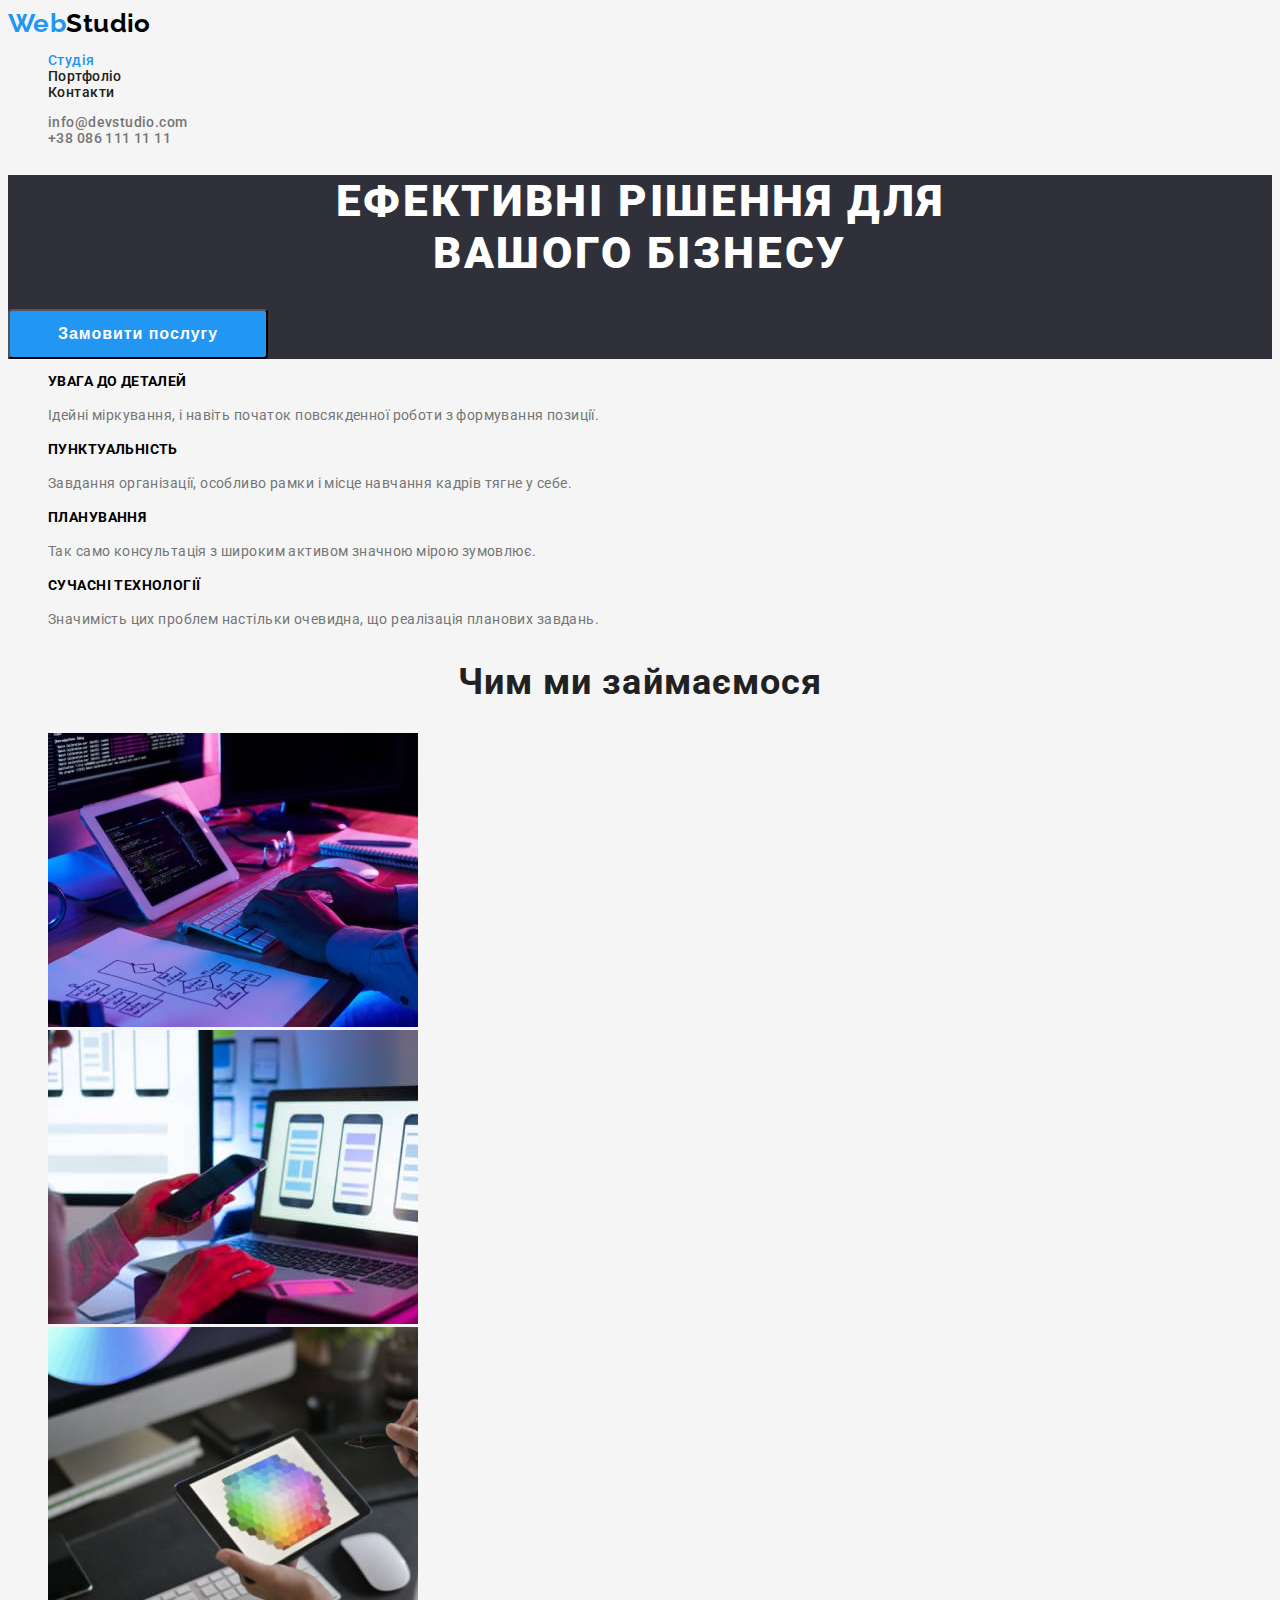
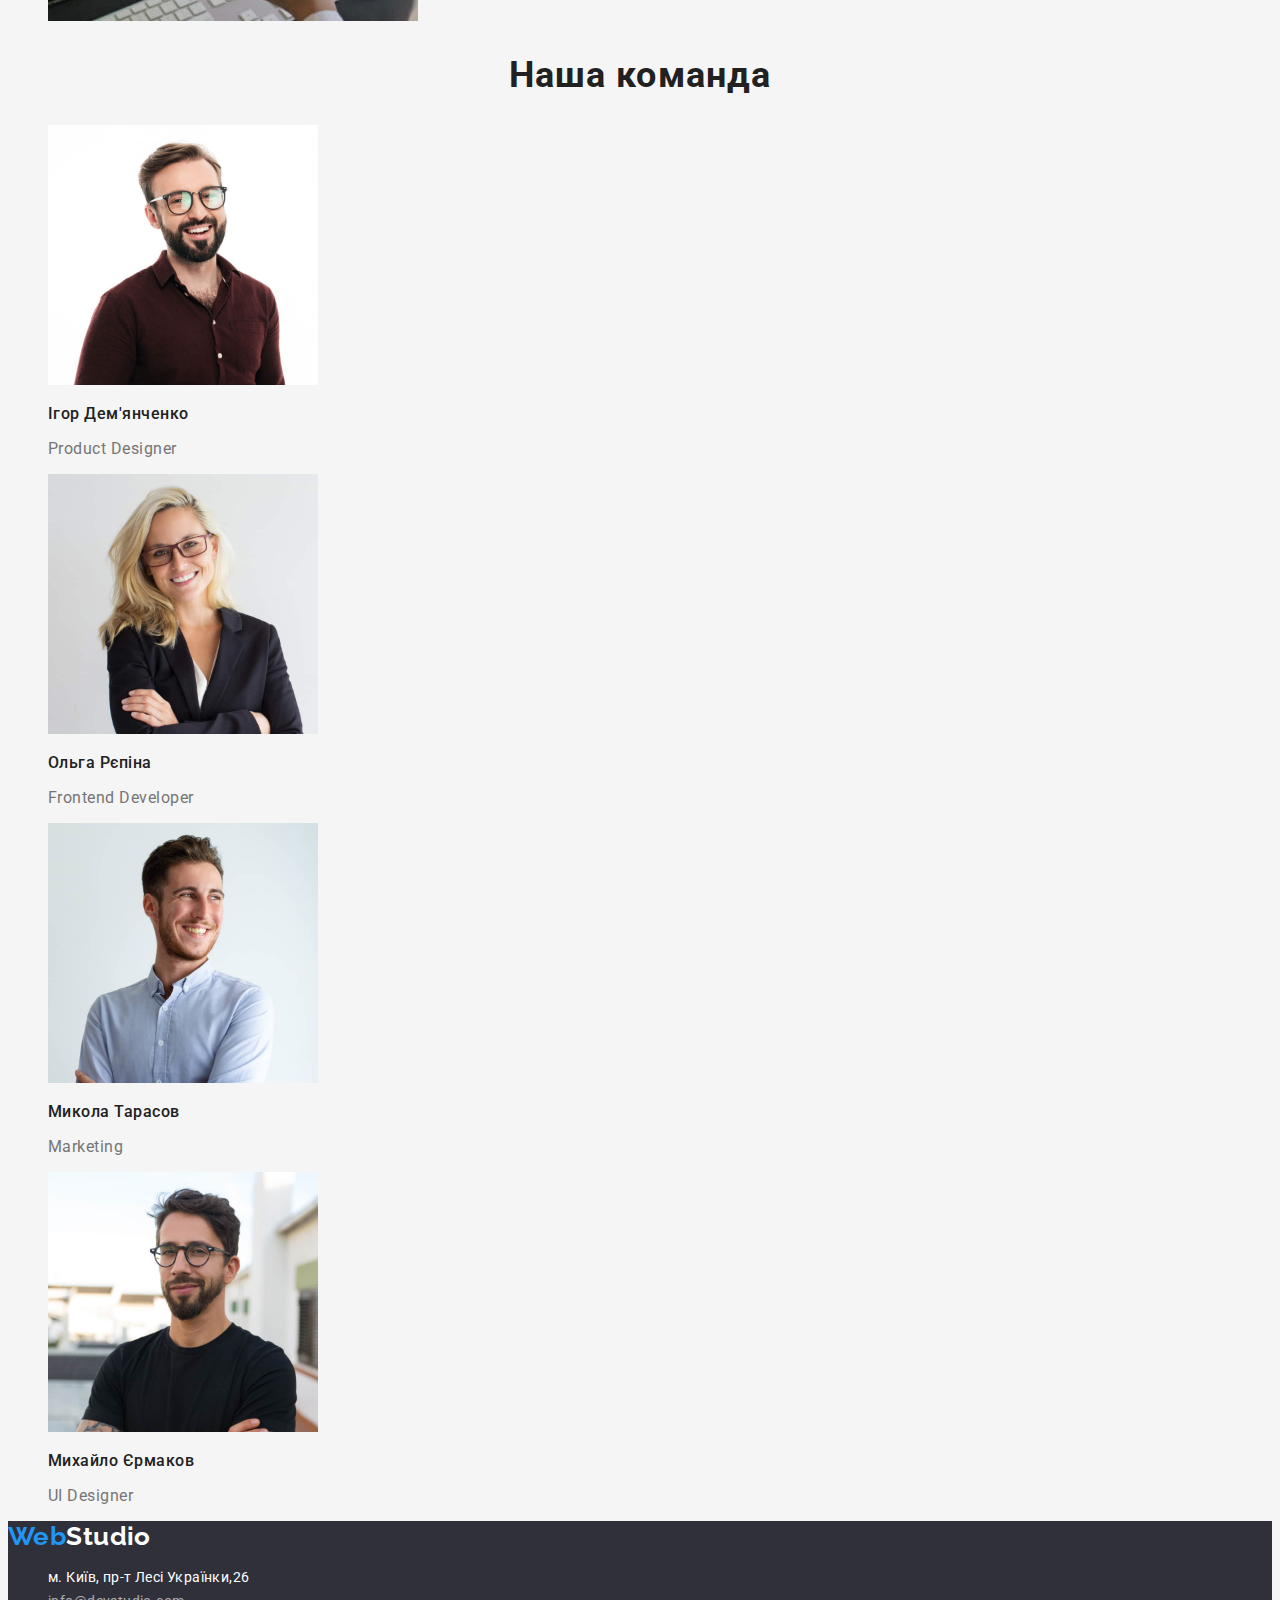
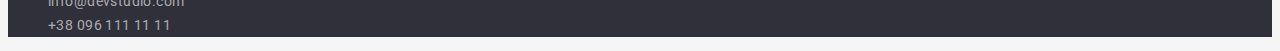
==== index.html @ 9dbc83ac "Add files via upload" ====
<!DOCTYPE html>
<html lang="en">

<head>
    <meta charset="UTF-8">
    <meta http-equiv="X-UA-Compatible" content="IE=edge">
    <meta name="viewport" content="width=device-width, initial-scale=1.0">
    <title>Студія</title>
    <link
        href="https://fonts.googleapis.com/css2?family=Raleway:wght@700&family=Roboto:wght@400;500;700;900&display=swap"
        rel="stylesheet">
    <link rel="stylesheet" href="./css/main.css">
</head>

<body>
    <!--Верхнє блок-меню-->
    <header>
        <a href="./index.html" class="logo"><span class="logotype-web">Web</span><span
                class="logotype-head">Studio</span></a>
        <nav>
            <ul class="header-nav">
                <li><a href="./index.html" class="head-nav current">Студія</a></li>
                <li><a href="./portfolio.html" class="head">Портфоліо</a></li>
                <li><a href="./index.html" class="head">Контакти</a></li>
            </ul>


            <ul class="header-adress">
                <li><a href="mailto:info@devstudio.com" class="adress">info@devstudio.com</a></li>
                <li><a href=" tel:+380861111111" class="adress">+38 086 111 11 11</a></li>
            </ul>
        </nav>
    </header>

    <!--Шапка-->
    <main>
        <section class="title-panel">
            <h1 class="title-panel-content">Ефективні рішення для <br> вашого бізнесу</h1>
            <button type="button" class="title-panel-button">Замовити послугу</button>
        </section>

        <!--Особливості-->
        <h2 hidden>Особливості</h2>
        <section class="features">
            <ul class="features-list">
                <li>
                    <h2 class="features-list-title">Увага до деталей</h2>
                    <p class="features-list-content">Ідейні міркування, і навіть початок повсякденної роботи з
                        формування позиції.</p>
                </li>
                <li>
                    <h2 class="features-list-title">Пунктуальність</h2>
                    <p class="features-list-content">Завдання організації, особливо рамки і місце навчання кадрів тягне
                        у себе.</p>
                </li>
                <li>
                    <h2 class="features-list-title">Планування</h2>
                    <p class="features-list-content">Так само консультація з широким активом значною мірою зумовлює.</p>
                </li>
                <li>
                    <h2 class="features-list-title">Сучасні технології</h2>
                    <p class="features-list-content">Значимість цих проблем настільки очевидна, що реалізація планових
                        завдань.</p>
                </li>
            </ul>
        </section>

        <!--Чим ми займаємося-->
        <section class="worksheets">
            <h2 class="worksheets-title">Чим ми займаємося</h2>
            <ul class="worksheets-list">
                <li class="workshets-examples"><img src="./images/main1.jpg"
                        alt="Людина набирає код на клавіатурі планшету" width="370" height="294">
                </li>
                <li class="workshets-examples"><img src="./images/main2.jpg"
                        alt="Людина розглядає макети інтернет-стрічок для телефону і тримає в руках смартфон"
                        width="370" height="294"></li>
                <li class="workshets-examples"><img src="./images/main3.jpg"
                        alt="Людина обирає колір в кольоровій палітрі на графічному планшеті" width="370" height="294">
                </li>
            </ul>
        </section>

        <!--Наша команда-->
        <section class="devteam">
            <h2 class="devteam-title">Наша команда</h2>
            <ul class="devteam-list">
                <li>
                    <img src="./images/devteam1.jpg"
                        alt="Чоловік в очках, одягнутий в сорочку темно-вишневого кольору, широко посміхається "
                        width="270" height="260">
                    <h3 class="devteam-subtitle">Ігор Дем'янченко</h3>
                    <p class="devteam-content">Product Designer</p>
                </li>
                <li>
                    <img src="./images/devteam2.jpg"
                        alt="Білокура жінка в очках та діловому костюмі посміхається в камеру, склавши руки" width="270"
                        height="260">
                    <h3 class="devteam-subtitle">Ольга Рєпіна</h3>
                    <p class="devteam-content">Frontend Developer</p>
                </li>
                <li>
                    <img src="./images/devteam3.jpg" alt="Молодий чоловік посміхається, дивлячись вбік" width="270"
                        height="260">
                    <h3 class="devteam-subtitle">Микола Тарасов</h3>
                    <p class="devteam-content">Marketing</p>
                </li>
                <li>
                    <img src="./images/devteam4.jpg" alt="Чоловік в очках стримано посміхається, дивлячись у камеру"
                        width="270" height="260">
                    <h3 class="devteam-subtitle">Михайло Єрмаков</h3>
                    <p class="devteam-content">UI Designer</p>
                </li>
            </ul>
        </section>
    </main>

    <!--Нижнє блок-меню-->
    <footer class="footer-nav">
        <a href="./index.html" class="logo"><span class="logotype-web">Web</span><span
                class="logotype-footer">Studio</span></a>
        <address>
            <ul class="list">
                <li><a href="#" class="address">м. Київ, пр-т Лесі Українки,26</li></a>
                <li><a href="mailto:info@devstudio.com" class="address-mailtel">info@devstudio.com</a></li>
                <li><a href="tel:+380961111111" class="address-mailtel">+38 096 111 11 11</a></li>
            </ul>
        </address>
    </footer>


</body>


</html>
---- css/main.css ----
/*  
    Кольори тексту:
        1) Основний колір: #000000;
        2) Додатковий колір: #2196F3;
        3) Акцентний колір: #757575;
        4) Третичний колір: #FFFFFF;
        5) Колір навігації: rgba(255, 255, 255, 0.6)
        6) КОЛІР КНОПКИ НА ПОРТФОЛІО: rgba(245, 244, 250, 1);

*/

:root {
  --main-color: #000000;
  --brand-color: #2196f3;
  --accent-color: #757575;
  --footer-nav-color: rgba(255, 255, 255, 0.6);
  --main-background-color: #f5f5f5;
  --additional-background-color-white: #f5f4fa;
  --additional-background-color-black: #2f303a;
  --main-white-color: #ffffff;
  --main-color-hover: #2196f3;
  --additional-text-color: #212121;
  --order-hover-background: #fbff23;
}

/*Основні стилі*/

body {
  font-family: "Roboto", sans-serif;
  font-size: 14px;
  letter-spacing: 0.03em;

  color: var(--accent-color);
  background-color: var(--main-background-color);
}

a {
  text-decoration: none;
}

ul {
  list-style: none;
}

/*Верхнє блок-меню*/

.logo {
  font-family: "Raleway", sans-serif;
  font-weight: 700;
  font-size: 26px;
}

.logotype-web {
  color: var(--brand-color);
}

.logotype-head {
  color: var(--main-color);
}

.logotype-footer {
  color: var(--main-white-color);
}

.header-nav {
  font-weight: 500;
  font-size: 14px;
}

.header-nav .head-nav.current {
  color: var(--brand-color);
}

.header-nav .head {
  color: var(--additional-text-color);
}

.header-nav .head:hover {
  color: var(--main-color-hover);
}

.header-adress .adress {
  font-weight: 500;
  font-size: 14px;

  color: var(--accent-color);
}

.header-adress .adress:hover {
  color: var(--main-color-hover);
}

/*Шапка*/

.title-panel {
  background-color: var(--additional-background-color-black);
}

.title-panel .title-panel-content {
  font-weight: 900;
  font-size: 44px;
  text-align: center;
  letter-spacing: 0.06em;
  text-transform: uppercase;

  color: var(--main-white-color);
}

.title-panel .title-panel-button {
  width: 260px;
  height: 50px;
  font-weight: 700;
  font-size: 16px;
  align-items: center;
  text-align: center;
  letter-spacing: 0.06em;
  border-radius: 4px;

  color: var(--main-white-color);
  background-color: var(--brand-color);
}

.title-panel .title-panel-button:hover {
  background-color: var(--order-hover-background);
  color: var(--brand-color);

  cursor: pointer;
}

/* Особливості */

.features .features-list .features-list-title {
  font-style: normal;
  font-weight: 700;
  font-size: 14px;
  line-height: 16px;
  letter-spacing: 0.03em;
  text-transform: uppercase;

  color: var(--main-color);
}

.features .features-list .features-list-content {
  font-style: normal;
  font-weight: 400;
  font-size: 14px;
  line-height: 24px;
  letter-spacing: 0.03em;

  color: var(--accent-color);
}

/* Чим ми займаємося */

.worksheets-title {
  font-style: normal;
  font-weight: 700;
  font-size: 36px;
  line-height: 42px;
  text-align: center;
  letter-spacing: 0.03em;

  color: var(--additional-text-color);
}

/* Наша команда */

.devteam-title {
  font-style: normal;
  font-weight: 700;
  font-size: 36px;
  line-height: 42px;
  text-align: center;
  letter-spacing: 0.03em;

  color: var(--additional-text-color);
}

.devteam-list .devteam-subtitle {
  font-weight: 500;
  font-size: 16px;
  line-height: 19px;
  letter-spacing: 0.03em;

  color: var(--additional-text-color);
}

.devteam-list .devteam-content {
  font-weight: 400;
  font-size: 16px;
  line-height: 19px;
  letter-spacing: 0.03em;

  color: var(--accent-color);
}

/* Футер */
.footer-nav {
  background-color: var(--additional-background-color-black);
}

.address {
  font-style: normal;
  font-weight: 400;
  font-size: 14px;
  line-height: 24px;
  letter-spacing: 0.03em;

  color: var(--main-white-color);
}

.address:hover {
  color: var(--brand-color);
}

.address-mailtel {
  font-style: normal;
  font-weight: 400;
  font-size: 14px;
  line-height: 24px;
  letter-spacing: 0.03em;

  color: var(--footer-nav-color);
}

.address-mailtel:hover {
  color: var(--brand-color);
}
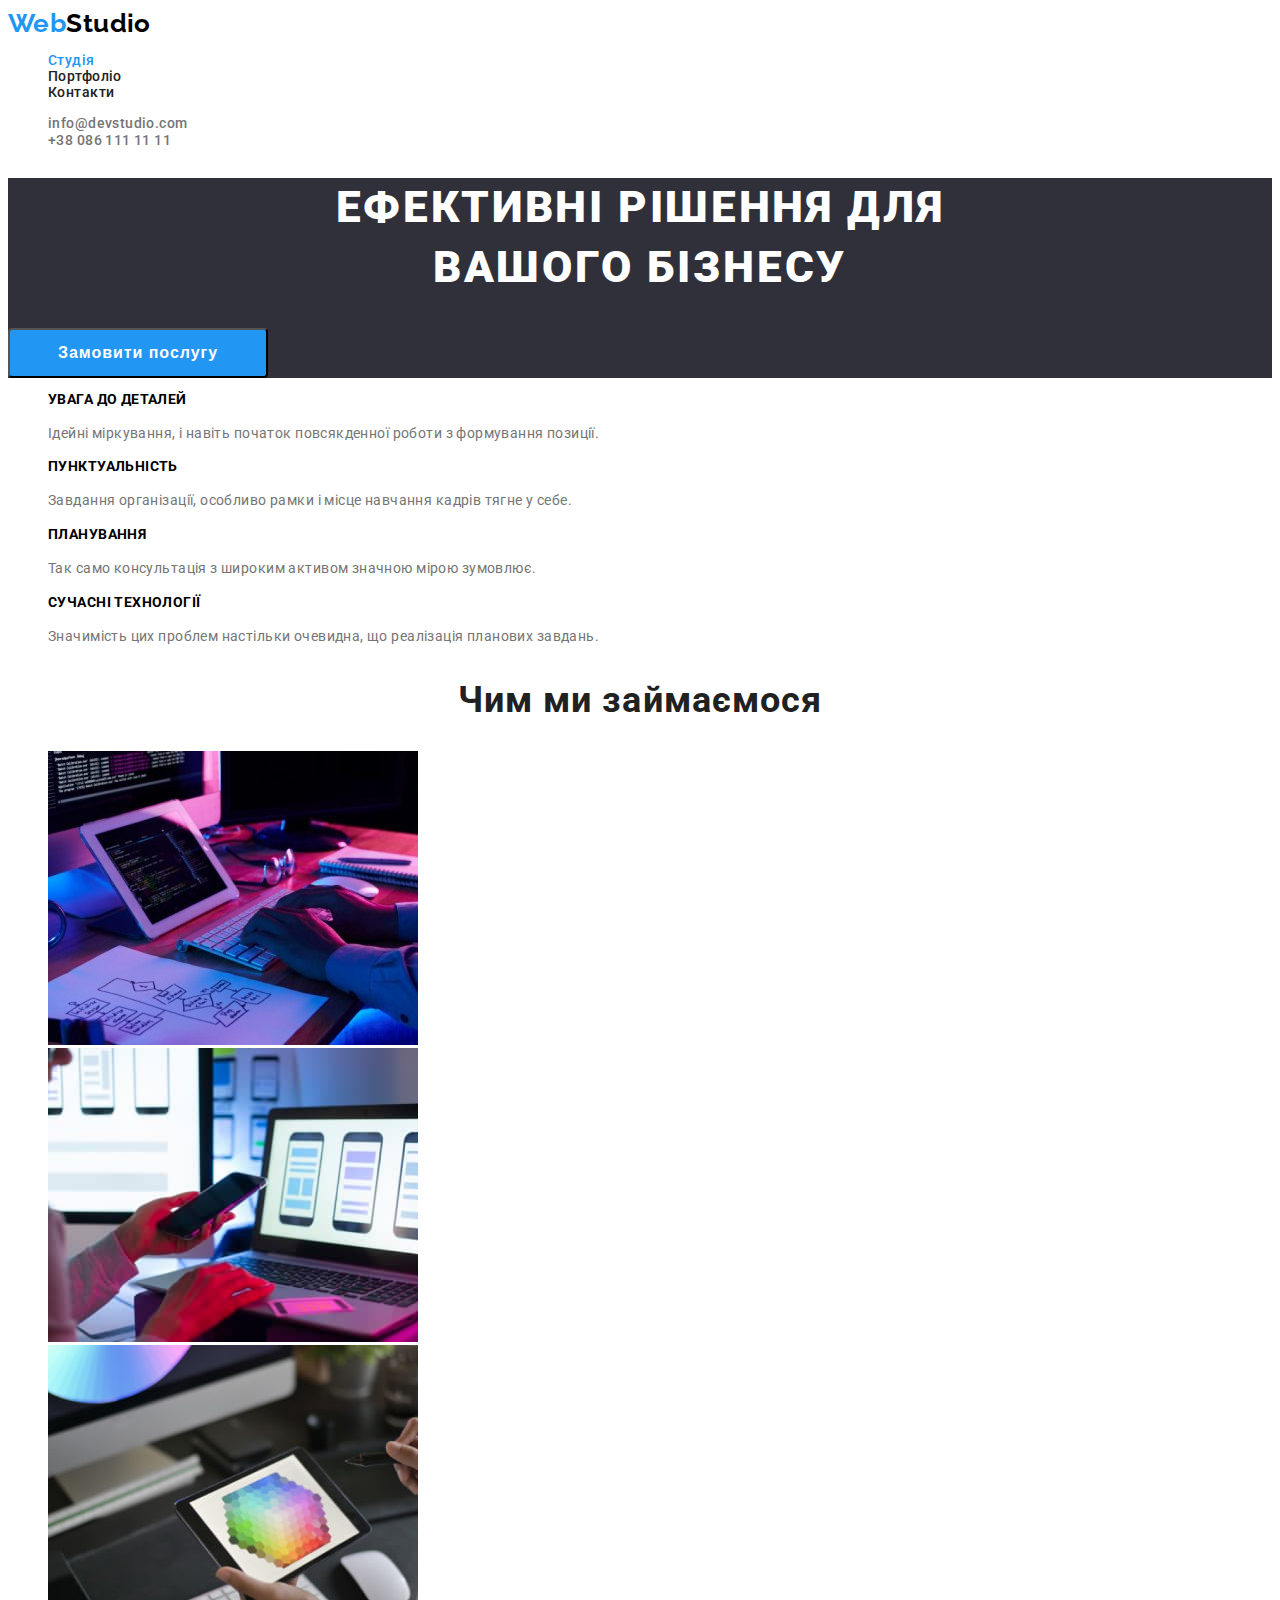
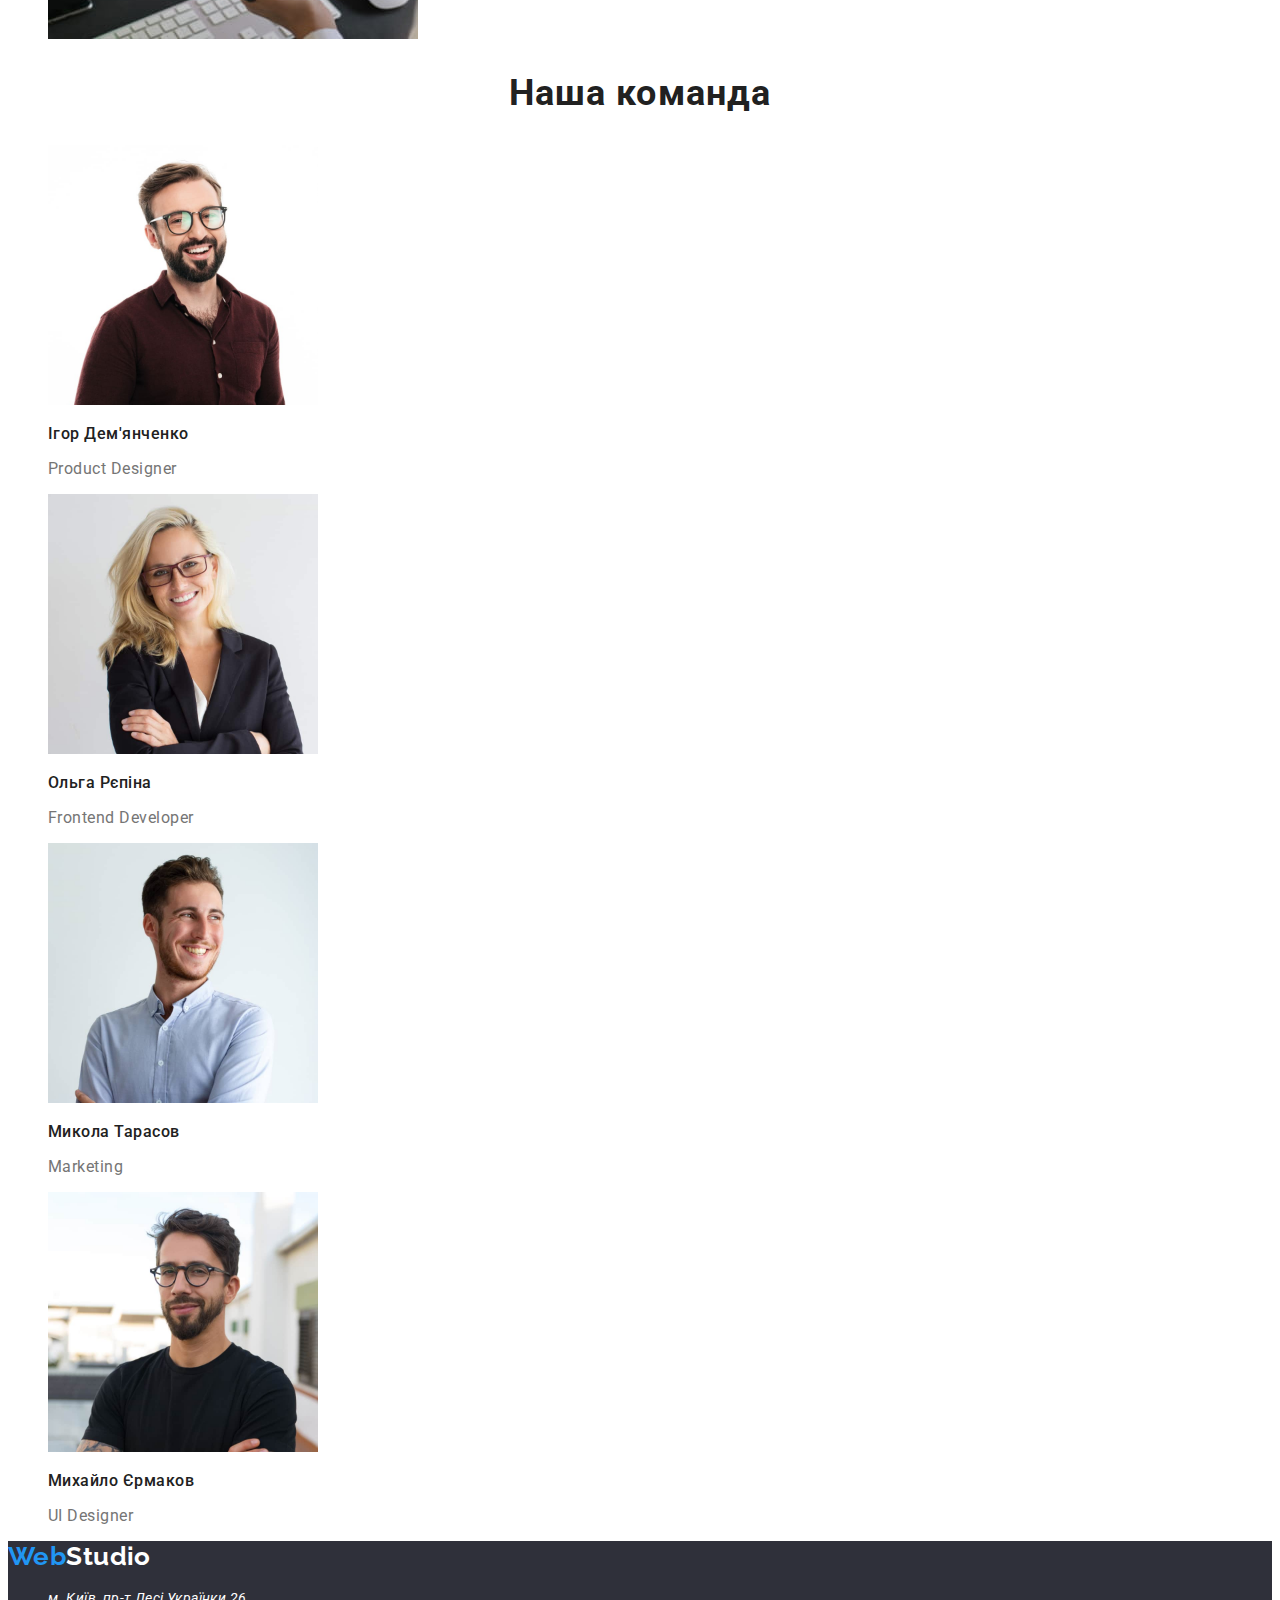
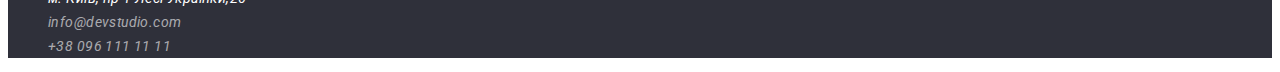
==== commit 83cd2814: "Add files via upload" ====
--- a/index.html
+++ b/index.html
@@ -25,9 +25,9 @@
             </ul>
 
 
-            <ul class="header-adress">
-                <li><a href="mailto:info@devstudio.com" class="adress">info@devstudio.com</a></li>
-                <li><a href=" tel:+380861111111" class="adress">+38 086 111 11 11</a></li>
+            <ul class="header-address">
+                <li><a href="mailto:info@devstudio.com" class="address">info@devstudio.com</a></li>
+                <li><a href="tel:+380861111111" class="address">+38 086 111 11 11</a></li>
             </ul>
         </nav>
     </header>
@@ -121,7 +121,7 @@
                 class="logotype-footer">Studio</span></a>
         <address>
             <ul class="list">
-                <li><a href="#" class="address">м. Київ, пр-т Лесі Українки,26</li></a>
+                <li><a href="#" class="address">м. Київ, пр-т Лесі Українки,26</a></li>
                 <li><a href="mailto:info@devstudio.com" class="address-mailtel">info@devstudio.com</a></li>
                 <li><a href="tel:+380961111111" class="address-mailtel">+38 096 111 11 11</a></li>
             </ul>
--- a/css/main.css
+++ b/css/main.css
@@ -31,7 +31,7 @@
   letter-spacing: 0.03em;
 
   color: var(--accent-color);
-  background-color: var(--main-background-color);
+  background-color: var(--main-white-color);
 }
 
 a {
@@ -48,6 +48,7 @@
   font-family: "Raleway", sans-serif;
   font-weight: 700;
   font-size: 26px;
+  line-height: 1.2;
 }
 
 .logotype-web {
@@ -65,6 +66,7 @@
 .header-nav {
   font-weight: 500;
   font-size: 14px;
+  line-height: 1.14;
 }
 
 .header-nav .head-nav.current {
@@ -75,18 +77,21 @@
   color: var(--additional-text-color);
 }
 
-.header-nav .head:hover {
+.header-nav .head:hover,
+.header-nav .head:focus {
   color: var(--main-color-hover);
 }
 
-.header-adress .adress {
+.header-address .address {
   font-weight: 500;
   font-size: 14px;
-
-  color: var(--accent-color);
-}
-
-.header-adress .adress:hover {
+  line-height: 1.14;
+
+  color: var(--accent-color);
+}
+
+.header-address .address:hover,
+.header-address .address:focus {
   color: var(--main-color-hover);
 }
 
@@ -100,6 +105,7 @@
   font-weight: 900;
   font-size: 44px;
   text-align: center;
+  line-height: 1.36;
   letter-spacing: 0.06em;
   text-transform: uppercase;
 
@@ -113,6 +119,7 @@
   font-size: 16px;
   align-items: center;
   text-align: center;
+  line-height: 1.88;
   letter-spacing: 0.06em;
   border-radius: 4px;
 
@@ -120,7 +127,8 @@
   background-color: var(--brand-color);
 }
 
-.title-panel .title-panel-button:hover {
+.title-panel .title-panel-button:hover,
+.title-panel .title-panel-button:focus {
   background-color: var(--order-hover-background);
   color: var(--brand-color);
 
@@ -133,7 +141,7 @@
   font-style: normal;
   font-weight: 700;
   font-size: 14px;
-  line-height: 16px;
+  line-height: 1.14;
   letter-spacing: 0.03em;
   text-transform: uppercase;
 
@@ -144,7 +152,7 @@
   font-style: normal;
   font-weight: 400;
   font-size: 14px;
-  line-height: 24px;
+  line-height: 1.71;
   letter-spacing: 0.03em;
 
   color: var(--accent-color);
@@ -153,10 +161,9 @@
 /* Чим ми займаємося */
 
 .worksheets-title {
-  font-style: normal;
   font-weight: 700;
   font-size: 36px;
-  line-height: 42px;
+  line-height: 1.17;
   text-align: center;
   letter-spacing: 0.03em;
 
@@ -166,10 +173,9 @@
 /* Наша команда */
 
 .devteam-title {
-  font-style: normal;
   font-weight: 700;
   font-size: 36px;
-  line-height: 42px;
+  line-height: 1.19;
   text-align: center;
   letter-spacing: 0.03em;
 
@@ -200,7 +206,6 @@
 }
 
 .address {
-  font-style: normal;
   font-weight: 400;
   font-size: 14px;
   line-height: 24px;
@@ -209,12 +214,12 @@
   color: var(--main-white-color);
 }
 
-.address:hover {
+.address:hover,
+.address:focus {
   color: var(--brand-color);
 }
 
 .address-mailtel {
-  font-style: normal;
   font-weight: 400;
   font-size: 14px;
   line-height: 24px;
@@ -223,6 +228,7 @@
   color: var(--footer-nav-color);
 }
 
-.address-mailtel:hover {
-  color: var(--brand-color);
-}
+.address-mailtel:hover,
+.address-mailtel:focus {
+  color: var(--brand-color);
+}
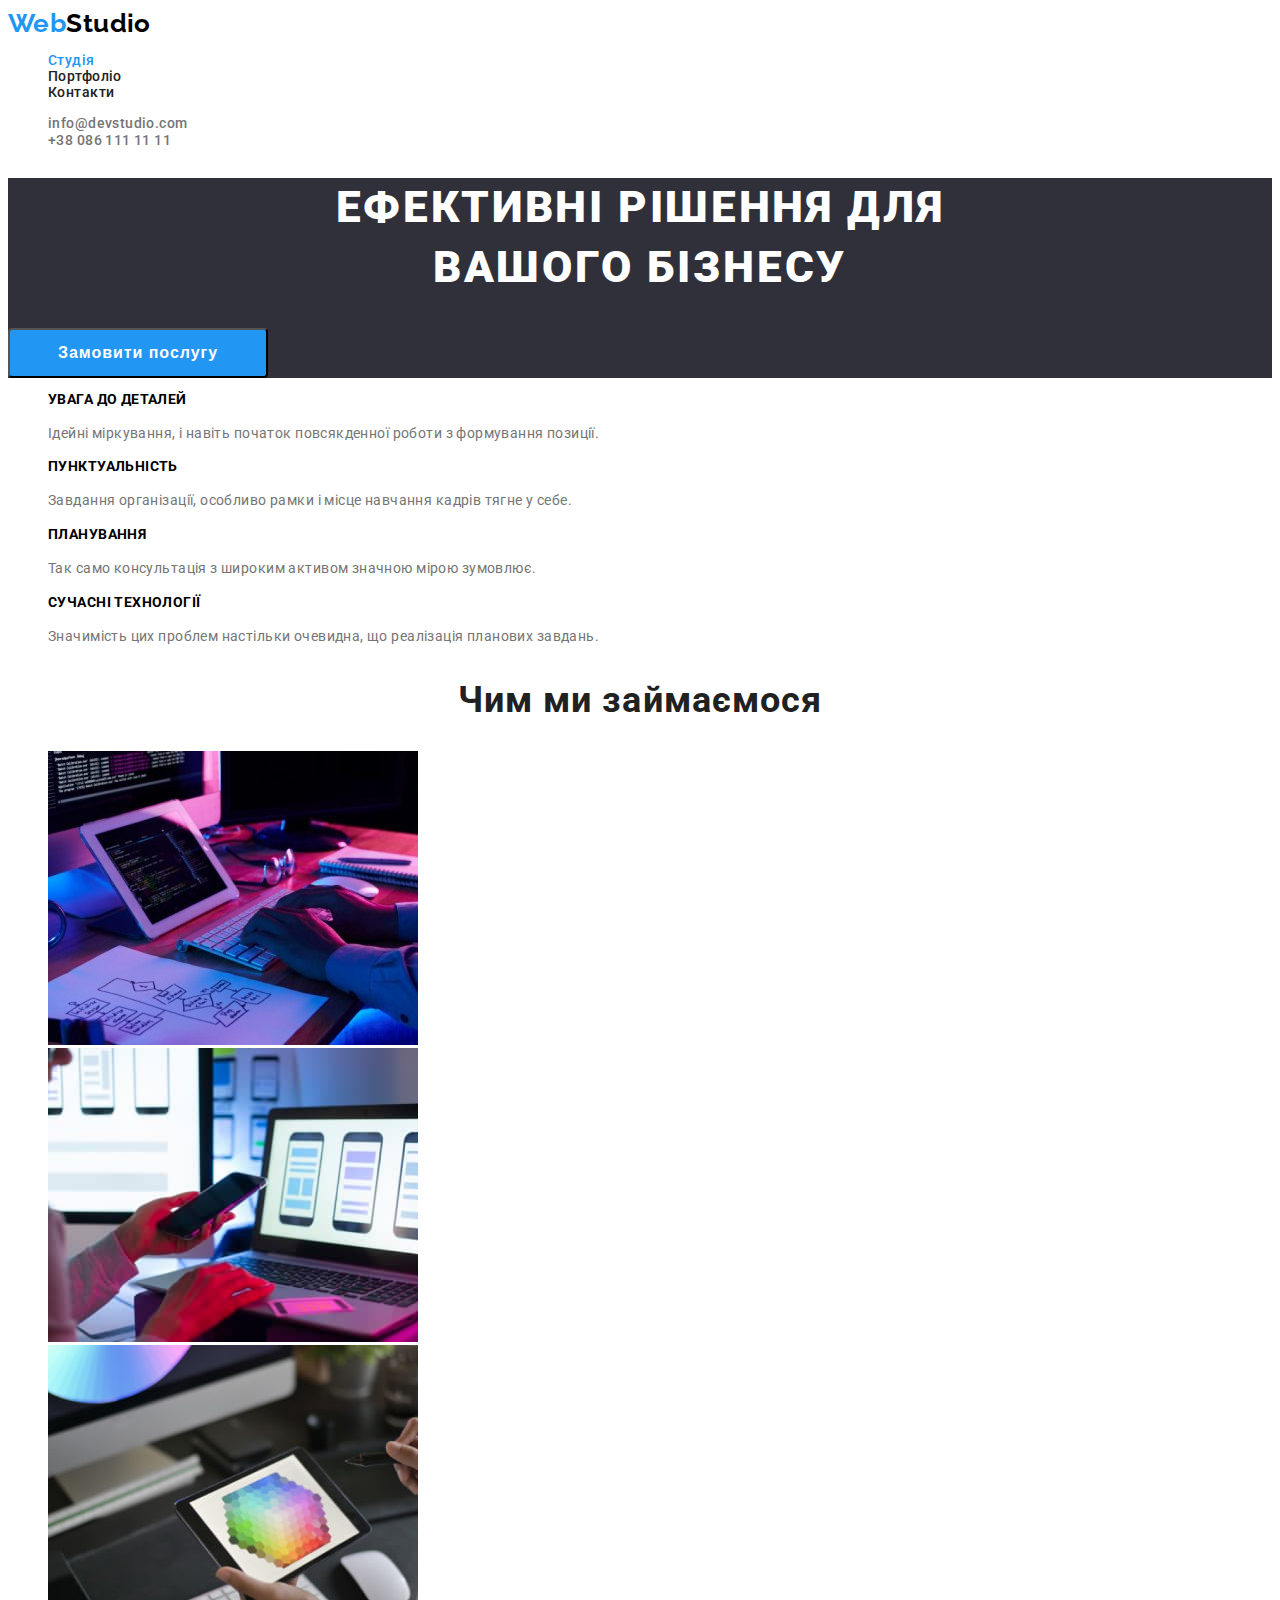
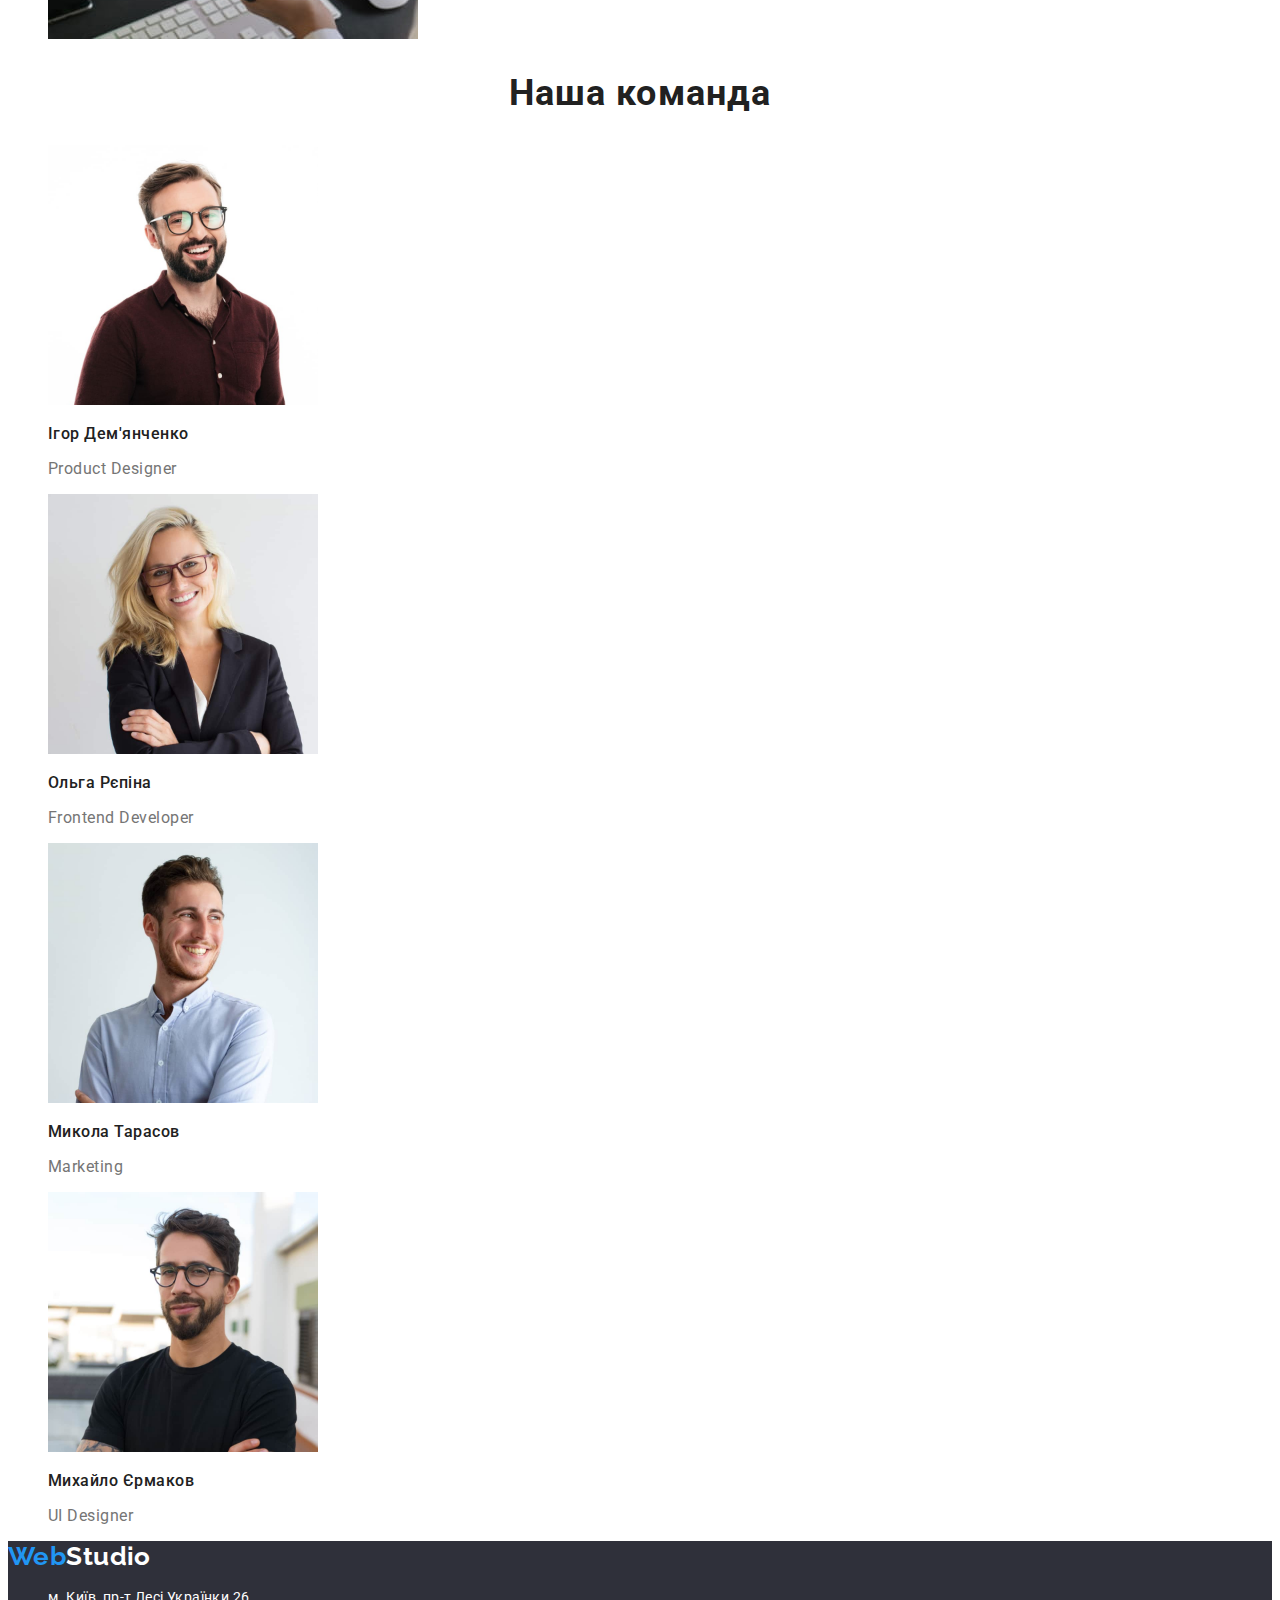
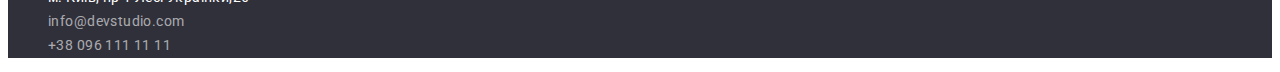
==== commit 9445f302: "Add files via upload" ====
--- a/index.html
+++ b/index.html
@@ -9,7 +9,7 @@
     <link
         href="https://fonts.googleapis.com/css2?family=Raleway:wght@700&family=Roboto:wght@400;500;700;900&display=swap"
         rel="stylesheet">
-    <link rel="stylesheet" href="./css/main.css">
+    <link rel="stylesheet" href="./css/styles.css">
 </head>
 
 <body>
@@ -21,22 +21,22 @@
             <ul class="header-nav">
                 <li><a href="./index.html" class="head-nav current">Студія</a></li>
                 <li><a href="./portfolio.html" class="head">Портфоліо</a></li>
-                <li><a href="./index.html" class="head">Контакти</a></li>
-            </ul>
-
-
-            <ul class="header-address">
-                <li><a href="mailto:info@devstudio.com" class="address">info@devstudio.com</a></li>
-                <li><a href="tel:+380861111111" class="address">+38 086 111 11 11</a></li>
+                <li><a href="#" class="head">Контакти</a></li>
             </ul>
         </nav>
+
+        <ul class="header-address">
+            <li><a href="mailto:info@devstudio.com" class="address">info@devstudio.com</a></li>
+            <li><a href="tel:+380861111111" class="address">+38 086 111 11 11</a></li>
+        </ul>
+
     </header>
 
     <!--Шапка-->
     <main>
-        <section class="title-panel">
-            <h1 class="title-panel-content">Ефективні рішення для <br> вашого бізнесу</h1>
-            <button type="button" class="title-panel-button">Замовити послугу</button>
+        <section class="main-panel">
+            <h1 class="main-panel-title">Ефективні рішення для <br> вашого бізнесу</h1>
+            <button type="button" class="main-panel-button">Замовити послугу</button>
         </section>
 
         <!--Особливості-->
--- a/css/styles.css
+++ b/css/styles.css
@@ -0,0 +1,269 @@
+/*  
+    Кольори тексту:
+        1) Основний колір: #000000;
+        2) Додатковий колір: #2196F3;
+        3) Акцентний колір: #757575;
+        4) Третичний колір: #FFFFFF;
+        5) Колір навігації: rgba(255, 255, 255, 0.6)
+        6) КОЛІР КНОПКИ НА ПОРТФОЛІО: rgba(245, 244, 250, 1);
+
+*/
+
+:root {
+  --main-color: #000000;
+  --brand-color: #2196f3;
+  --accent-color: #757575;
+  --footer-nav-color: rgba(255, 255, 255, 0.6);
+  --main-background-color: #f5f5f5;
+  --additional-background-color-white: #f5f4fa;
+  --additional-background-color-black: #2f303a;
+  --main-white-color: #ffffff;
+  --main-color-hover: #2196f3;
+  --additional-text-color: #212121;
+}
+
+/*Основні стилі*/
+
+body {
+  font-family: "Roboto", sans-serif;
+  font-size: 14px;
+  letter-spacing: 0.03em;
+
+  color: var(--accent-color);
+  background-color: var(--main-white-color);
+}
+
+a {
+  text-decoration: none;
+}
+
+ul {
+  list-style: none;
+}
+
+/*Верхнє блок-меню*/
+
+.logo {
+  font-family: "Raleway", sans-serif;
+  font-weight: 700;
+  font-size: 26px;
+  line-height: 1.2;
+}
+
+.logotype-web {
+  color: var(--brand-color);
+}
+
+.logotype-head {
+  color: var(--main-color);
+}
+
+.logotype-footer {
+  color: var(--main-white-color);
+}
+
+.header-nav {
+  font-weight: 500;
+  font-size: 14px;
+  line-height: 1.14;
+}
+
+.header-nav .head-nav.current {
+  color: var(--brand-color);
+}
+
+.header-nav .head {
+  color: var(--additional-text-color);
+}
+
+.header-nav .head:hover,
+.header-nav .head:focus {
+  color: var(--main-color-hover);
+}
+
+.header-address .address {
+  font-weight: 500;
+  font-size: 14px;
+  line-height: 1.14;
+
+  color: var(--accent-color);
+}
+
+.header-address .address:hover,
+.header-address .address:focus {
+  color: var(--main-color-hover);
+}
+
+/* Панель фільтрів */
+
+.filter-button {
+  color: var(--additional-text-color);
+  background-color: var(--additional-background-color-white);
+
+  font-family: inherit;
+  font-weight: 500;
+  font-size: 16px;
+  line-height: 1.63;
+  border-radius: 4px;
+}
+
+.filter-button:hover,
+.filter-button:focus {
+  color: var(--main-white-color);
+  background-color: var(--brand-color);
+  cursor: pointer;
+}
+
+/* Приклади робіт */
+
+.filter-examples h2 {
+  font-weight: 700;
+  font-size: 18px;
+  line-height: 2;
+  color: var(--additional-text-color);
+}
+
+.filter-examples p {
+  font-weight: 400;
+  font-size: 16px;
+  line-height: 1.87;
+  color: var(--accent-color);
+}
+
+/*Шапка*/
+
+.main-panel {
+  background-color: var(--additional-background-color-black);
+}
+
+.main-panel .main-panel-title {
+  font-weight: 900;
+  font-size: 44px;
+  text-align: center;
+  line-height: 1.36;
+  letter-spacing: 0.06em;
+  text-transform: uppercase;
+
+  color: var(--main-white-color);
+}
+
+.main-panel .main-panel-button {
+  width: 260px;
+  height: 50px;
+  font-weight: 700;
+  font-size: 16px;
+  align-items: center;
+  text-align: center;
+  line-height: 1.88;
+  letter-spacing: 0.06em;
+  border-radius: 4px;
+
+  color: var(--main-white-color);
+  background-color: var(--brand-color);
+}
+
+/*
+
+
+
+.main-panel .main-panel-button:hover,
+.main-panel .main-panel-button:focus {
+  background-color: var(--order-hover-background);
+  color: var(--brand-color);
+
+  cursor: pointer;
+}*/
+
+/* Особливості */
+
+.features .features-list .features-list-title {
+  font-weight: 700;
+  font-size: 14px;
+  line-height: 1.14;
+  letter-spacing: 0.03em;
+  text-transform: uppercase;
+
+  color: var(--main-color);
+}
+
+.features .features-list .features-list-content {
+  font-size: 14px;
+  line-height: 1.71;
+  letter-spacing: 0.03em;
+
+  color: var(--accent-color);
+}
+
+/* Чим ми займаємося */
+
+.worksheets-title {
+  font-weight: 700;
+  font-size: 36px;
+  line-height: 1.17;
+  text-align: center;
+  letter-spacing: 0.03em;
+
+  color: var(--additional-text-color);
+}
+
+/* Наша команда */
+
+.devteam-title {
+  font-weight: 700;
+  font-size: 36px;
+  line-height: 1.19;
+  text-align: center;
+  letter-spacing: 0.03em;
+
+  color: var(--additional-text-color);
+}
+
+.devteam-list .devteam-subtitle {
+  font-weight: 500;
+  font-size: 16px;
+  line-height: 1.19;
+  letter-spacing: 0.03em;
+
+  color: var(--additional-text-color);
+}
+
+.devteam-list .devteam-content {
+  font-size: 16px;
+  line-height: 1.19;
+  letter-spacing: 0.03em;
+
+  color: var(--accent-color);
+}
+
+/* Футер */
+.footer-nav {
+  background-color: var(--additional-background-color-black);
+}
+
+.address {
+  font-style: normal;
+  font-size: 14px;
+  line-height: 1.71;
+  letter-spacing: 0.03em;
+
+  color: var(--main-white-color);
+}
+
+.address:hover,
+.address:focus {
+  color: var(--brand-color);
+}
+
+.address-mailtel {
+  font-style: normal;
+  font-size: 14px;
+  line-height: 1.71;
+  letter-spacing: 0.03em;
+
+  color: var(--footer-nav-color);
+}
+
+.address-mailtel:hover,
+.address-mailtel:focus {
+  color: var(--brand-color);
+}
